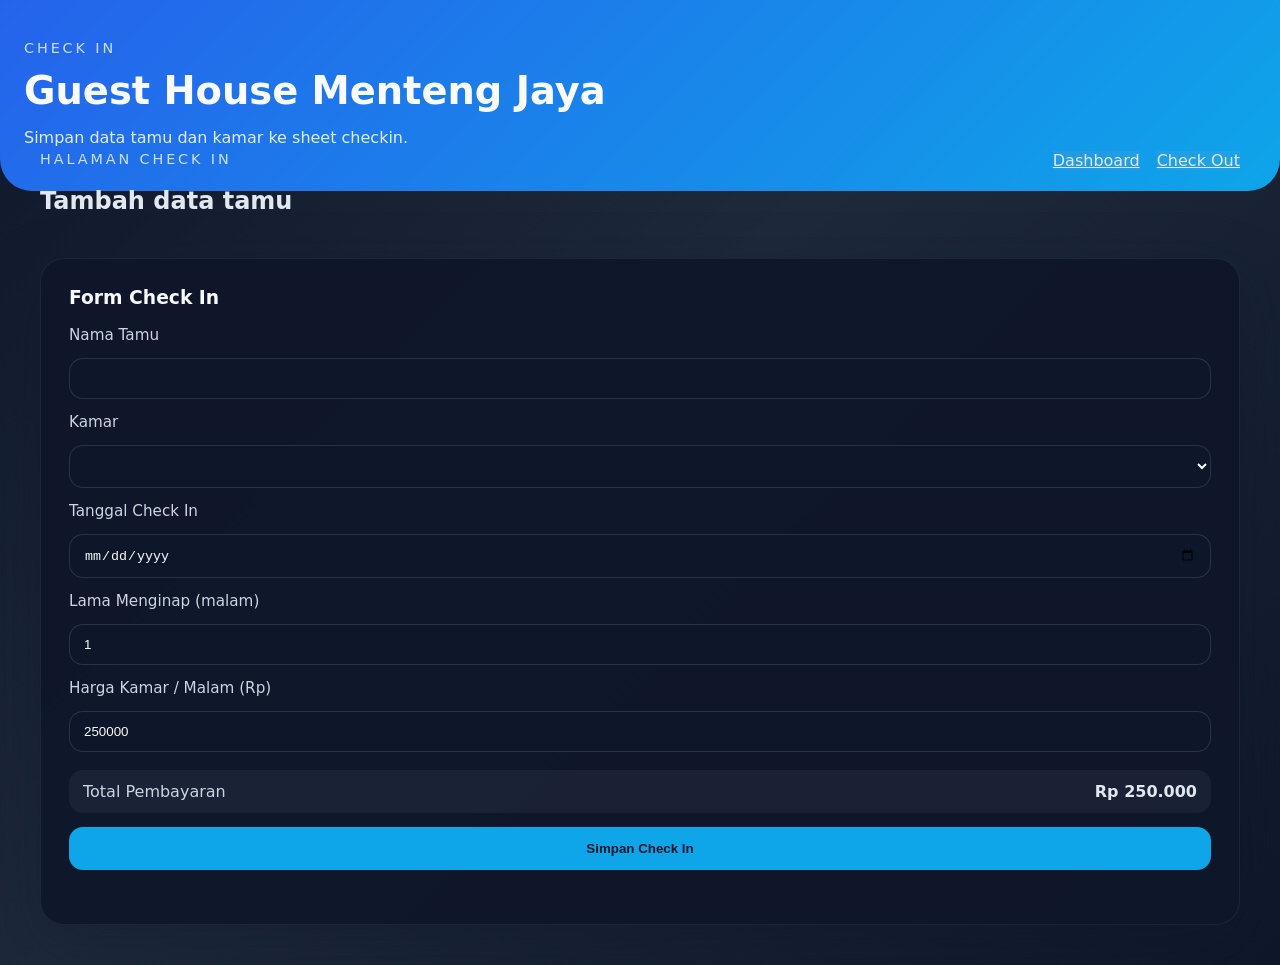
==== checkin.html @ ef8b5747 "Add files via upload" ====
﻿<!DOCTYPE html>
<html lang="id">
<head>
    <meta charset="UTF-8">
    <meta name="viewport" content="width=device-width, initial-scale=1.0">
    <title>Check In - Guest House Menteng Jaya</title>
    <link rel="stylesheet" href="style.css">
</head>
<body>
    <div class="app-shell">
        <header class="hero">
            <div>
                <p class="eyebrow">Check In</p>
                <h1>Guest House Menteng Jaya</h1>
                <p class="hero-subtitle">Simpan data tamu dan kamar ke sheet checkin.</p>
            </div>
        </header>
        <main class="main-content">
            <div class="dashboard-header">
                <div>
                    <p class="eyebrow">Halaman Check In</p>
                    <h2>Tambah data tamu</h2>
                </div>
                <div>
                    <a href="dashboard.html" class="btn-secondary">Dashboard</a>
                    <a href="checkout.html" class="btn-secondary" style="margin-left: 12px;">Check Out</a>
                </div>
            </div>
            <div class="card form-card">
                <h3>Form Check In</h3>
                <form id="checkinForm">
                    <label for="guestName">Nama Tamu</label>
                    <input type="text" id="guestName" required>
                    <label for="roomSelect">Kamar</label>
                    <select id="roomSelect" required></select>
                    <label for="checkinDate">Tanggal Check In</label>
                    <input type="date" id="checkinDate" required>
                    <label for="stayLength">Lama Menginap (malam)</label>
                    <input type="number" id="stayLength" min="1" value="1" required>
                    <label for="pricePerNight">Harga Kamar / Malam (Rp)</label>
                    <input type="number" id="pricePerNight" min="0" value="250000" required>
                    <div class="calc-line">
                        <span>Total Pembayaran</span>
                        <strong id="totalPayment">Rp 250.000</strong>
                    </div>
                    <button type="submit" class="btn-primary">Simpan Check In</button>
                    <div id="checkinMessage" class="form-message"></div>
                </form>
            </div>
        </main>
    </div>
    <script src="checkin.js"></script>
</body>
</html>
---- style.css ----
* {
    box-sizing: border-box;
}

body {
    margin: 0;
    font-family: Inter, system-ui, -apple-system, BlinkMacSystemFont, 'Segoe UI', sans-serif;
    background: linear-gradient(135deg, #0f172a 0%, #1e293b 45%, #0f172a 100%);
    color: #e2e8f0;
}

.app-shell {
    min-height: 100vh;
    display: flex;
    flex-direction: column;
}

.hero {
    background: linear-gradient(135deg, #2563eb, #0ea5e9);
    padding: 40px 24px;
    border-bottom-left-radius: 32px;
    border-bottom-right-radius: 32px;
    color: #f8fafc;
}

.eyebrow {
    margin: 0 0 12px;
    font-size: 0.9rem;
    letter-spacing: 0.2em;
    text-transform: uppercase;
    color: rgba(248, 250, 252, 0.8);
}

.hero h1 {
    margin: 0;
    font-size: clamp(2rem, 3vw, 3rem);
}

.hero-subtitle {
    margin: 12px 0 0;
    color: rgba(248, 250, 252, 0.9);
    max-width: 720px;
    line-height: 1.6;
}

.main-content {
    width: min(1200px, calc(100% - 32px));
    margin: -40px auto 40px;
}

.page {
    display: none;
}

.page.active {
    display: block;
}

.card,
.list-card,
.form-card,
.report-card {
    background: rgba(15, 23, 42, 0.95);
    border: 1px solid rgba(148, 163, 184, 0.1);
    border-radius: 24px;
    padding: 28px;
    box-shadow: 0 20px 60px rgba(15, 23, 42, 0.35);
}

.auth-card {
    max-width: 420px;
    margin: 40px auto 0;
}

.auth-card h2,
.form-card h3,
.report-card h3,
.summary-card h3,
.list-card h4 {
    margin-top: 0;
    margin-bottom: 18px;
    color: #f8fafc;
}

form {
    display: grid;
    gap: 14px;
}

label {
    font-size: 0.95rem;
    color: #cbd5e1;
}

input,
select {
    width: 100%;
    padding: 12px 14px;
    border-radius: 14px;
    border: 1px solid rgba(148, 163, 184, 0.2);
    background: rgba(15, 23, 42, 0.98);
    color: #f8fafc;
}

input:focus,
select:focus,
button:focus {
    outline: 2px solid #38bdf8;
    outline-offset: 2px;
}

button {
    border: none;
    border-radius: 14px;
    padding: 14px 20px;
    font-weight: 600;
    cursor: pointer;
    transition: transform 0.2s ease, background-color 0.2s ease;
}

button:hover {
    transform: translateY(-1px);
}

.btn-primary {
    background: #0ea5e9;
    color: #0f172a;
}

.btn-secondary {
    background: rgba(148, 163, 184, 0.12);
    color: #e2e8f0;
}

.dashboard-header {
    display: flex;
    justify-content: space-between;
    align-items: flex-start;
    gap: 16px;
    margin-bottom: 24px;
}

.menu-tabs {
    display: grid;
    grid-template-columns: repeat(4, minmax(0, 1fr));
    gap: 12px;
    margin-bottom: 28px;
}

.tab-btn {
    background: rgba(148, 163, 184, 0.08);
    color: #e2e8f0;
    padding: 16px 18px;
    border-radius: 16px;
    font-weight: 600;
}

.tab-btn.active {
    background: #0ea5e9;
    color: #0f172a;
}

.summary-grid,
.panel-grid,
.report-summary {
    display: grid;
    grid-template-columns: repeat(auto-fit, minmax(220px, 1fr));
    gap: 16px;
    margin-bottom: 24px;
}

.summary-card {
    padding: 24px;
    min-height: 130px;
}

.summary-card h3,
.summary-card h4 {
    margin-bottom: 12px;
}

.summary-card p {
    margin: 0;
    font-size: 2rem;
    font-weight: 700;
    color: #f8fafc;
}

.status-list {
    display: grid;
    grid-template-columns: 1.5fr 1fr;
    gap: 20px;
}

.list-card {
    overflow: hidden;
}

.list-card table,
.report-card table {
    width: 100%;
    border-collapse: collapse;
}

.list-card th,
.list-card td,
.report-card th,
.report-card td {
    text-align: left;
    padding: 14px 12px;
    border-bottom: 1px solid rgba(148, 163, 184, 0.1);
    color: #e2e8f0;
}

.list-card thead th,
.report-card thead th {
    color: #94a3b8;
    font-size: 0.85rem;
    letter-spacing: 0.04em;
    text-transform: uppercase;
}

.room-pill-list {
    display: flex;
    flex-wrap: wrap;
    gap: 10px;
    padding: 10px 0;
}

.room-pill {
    padding: 10px 14px;
    border-radius: 999px;
    background: rgba(14, 165, 233, 0.12);
    color: #e2e8f0;
    border: 1px solid rgba(14, 165, 233, 0.2);
}

.calc-line {
    display: flex;
    justify-content: space-between;
    align-items: center;
    padding: 12px 14px;
    background: rgba(148, 163, 184, 0.08);
    border-radius: 14px;
    margin-top: 4px;
}

.calc-line span {
    color: #cbd5e1;
}

.form-message {
    margin-top: 12px;
    color: #f8fafc;
}

.note {
    margin: 0;
    color: #94a3b8;
    font-size: 0.9rem;
}

.hidden {
    display: none !important;
}

@media (max-width: 900px) {
    .status-list,
    .panel-grid {
        grid-template-columns: 1fr;
    }
    .menu-tabs {
        grid-template-columns: 1fr 1fr;
    }
}

@media (max-width: 640px) {
    .hero {
        padding: 28px 18px;
    }
    .main-content {
        margin: -20px auto 24px;
    }
    .dashboard-header {
        flex-direction: column;
        align-items: stretch;
    }
    .menu-tabs {
        grid-template-columns: 1fr;
    }
}
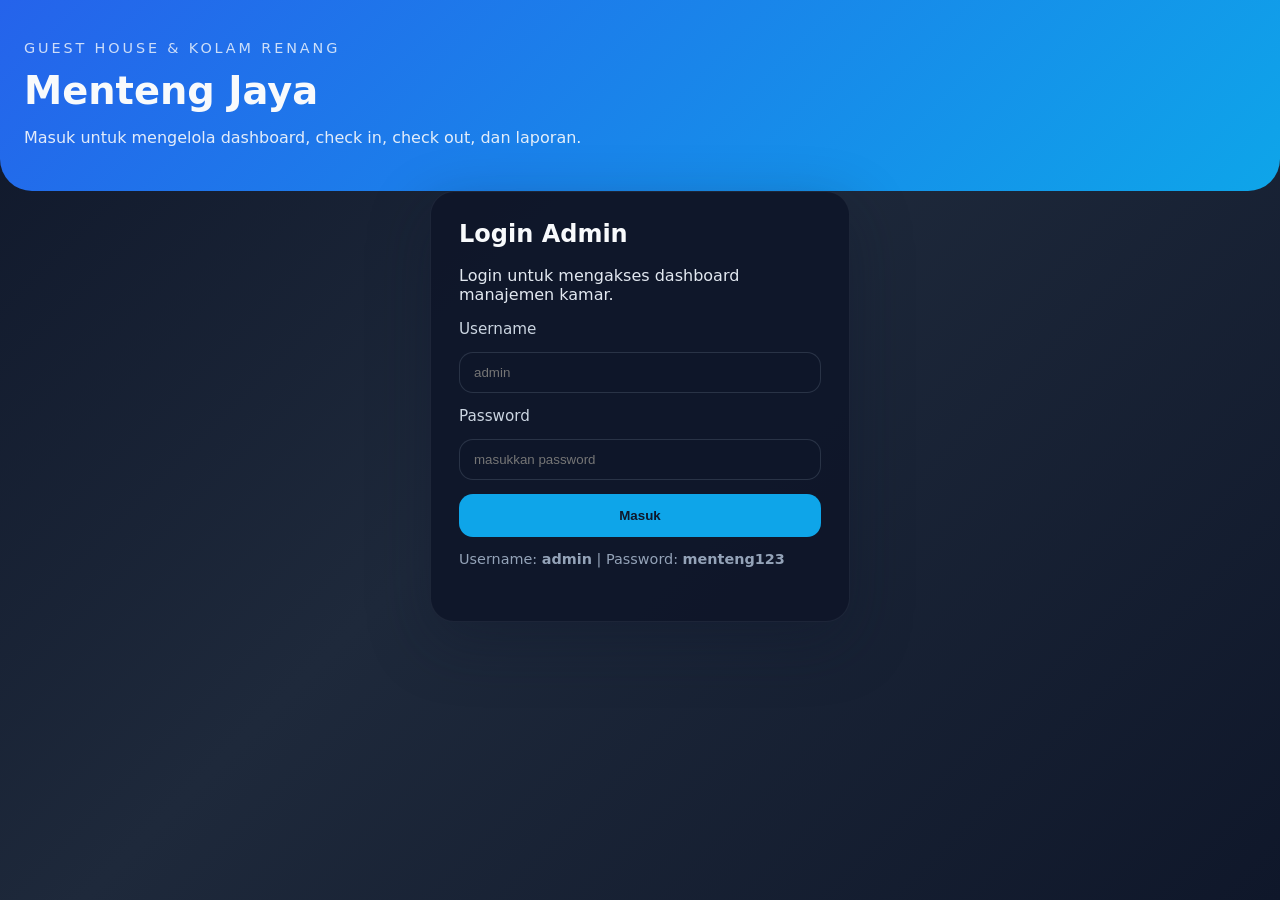
==== commit 127d47d3: "Update checkin.html" ====
--- a/checkin.html
+++ b/checkin.html
@@ -1,54 +1,56 @@
-﻿<!DOCTYPE html>
-<html lang="id">
-<head>
-    <meta charset="UTF-8">
-    <meta name="viewport" content="width=device-width, initial-scale=1.0">
-    <title>Check In - Guest House Menteng Jaya</title>
-    <link rel="stylesheet" href="style.css">
-</head>
-<body>
-    <div class="app-shell">
-        <header class="hero">
-            <div>
-                <p class="eyebrow">Check In</p>
-                <h1>Guest House Menteng Jaya</h1>
-                <p class="hero-subtitle">Simpan data tamu dan kamar ke sheet checkin.</p>
-            </div>
-        </header>
-        <main class="main-content">
-            <div class="dashboard-header">
-                <div>
-                    <p class="eyebrow">Halaman Check In</p>
-                    <h2>Tambah data tamu</h2>
-                </div>
-                <div>
-                    <a href="dashboard.html" class="btn-secondary">Dashboard</a>
-                    <a href="checkout.html" class="btn-secondary" style="margin-left: 12px;">Check Out</a>
-                </div>
-            </div>
-            <div class="card form-card">
-                <h3>Form Check In</h3>
-                <form id="checkinForm">
-                    <label for="guestName">Nama Tamu</label>
-                    <input type="text" id="guestName" required>
-                    <label for="roomSelect">Kamar</label>
-                    <select id="roomSelect" required></select>
-                    <label for="checkinDate">Tanggal Check In</label>
-                    <input type="date" id="checkinDate" required>
-                    <label for="stayLength">Lama Menginap (malam)</label>
-                    <input type="number" id="stayLength" min="1" value="1" required>
-                    <label for="pricePerNight">Harga Kamar / Malam (Rp)</label>
-                    <input type="number" id="pricePerNight" min="0" value="250000" required>
-                    <div class="calc-line">
-                        <span>Total Pembayaran</span>
-                        <strong id="totalPayment">Rp 250.000</strong>
-                    </div>
-                    <button type="submit" class="btn-primary">Simpan Check In</button>
-                    <div id="checkinMessage" class="form-message"></div>
-                </form>
-            </div>
-        </main>
-    </div>
-    <script src="checkin.js"></script>
-</body>
+<!DOCTYPE html>
+<html lang="id">
+<head>
+    <meta charset="UTF-8">
+    <meta name="viewport" content="width=device-width, initial-scale=1.0">
+    <title>Check In - Guest House Menteng Jaya</title>
+    <link rel="stylesheet" href="style.css">
+</head>
+<body>
+    <div class="app-shell">
+        <header class="hero">
+            <div>
+                <p class="eyebrow">Check In</p>
+                <h1>Guest House Menteng Jaya</h1>
+                <p class="hero-subtitle">Simpan data tamu dan kamar ke sheet checkin.</p>
+            </div>
+        </header>
+        <main class="main-content">
+            <div class="dashboard-header">
+                <div>
+                    <p class="eyebrow">Halaman Check In</p>
+                    <h2>Tambah data tamu</h2>
+                </div>
+                <div>
+                    <a href="dashboard.html" class="btn-secondary">Dashboard</a>
+                    <a href="checkout.html" class="btn-secondary" style="margin-left: 12px;">Check Out</a>
+                </div>
+            </div>
+            <div class="card form-card">
+                <h3>Form Check In</h3>
+                <form id="checkinForm">
+                    <label for="guestName">Nama Tamu</label>
+                    <input type="text" id="guestName" required>
+                    <label for="roomSelect">Kamar</label>
+                    <select id="roomSelect" required>
+                        <option value="">Memuat kamar...</option>
+                    </select>
+                    <label for="checkinDate">Tanggal Check In</label>
+                    <input type="date" id="checkinDate" required>
+                    <label for="stayLength">Lama Menginap (malam)</label>
+                    <input type="number" id="stayLength" min="1" value="1" required>
+                    <label for="pricePerNight">Harga Kamar / Malam (Rp)</label>
+                    <input type="number" id="pricePerNight" min="0" value="250000" required>
+                    <div class="calc-line">
+                        <span>Total Pembayaran</span>
+                        <strong id="totalPayment">Rp 250.000</strong>
+                    </div>
+                    <button type="submit" class="btn-primary">Simpan Check In</button>
+                    <div id="checkinMessage" class="form-message"></div>
+                </form>
+            </div>
+        </main>
+    </div>
+    <script src="checkin.js"></script>
+</body>
 </html>
